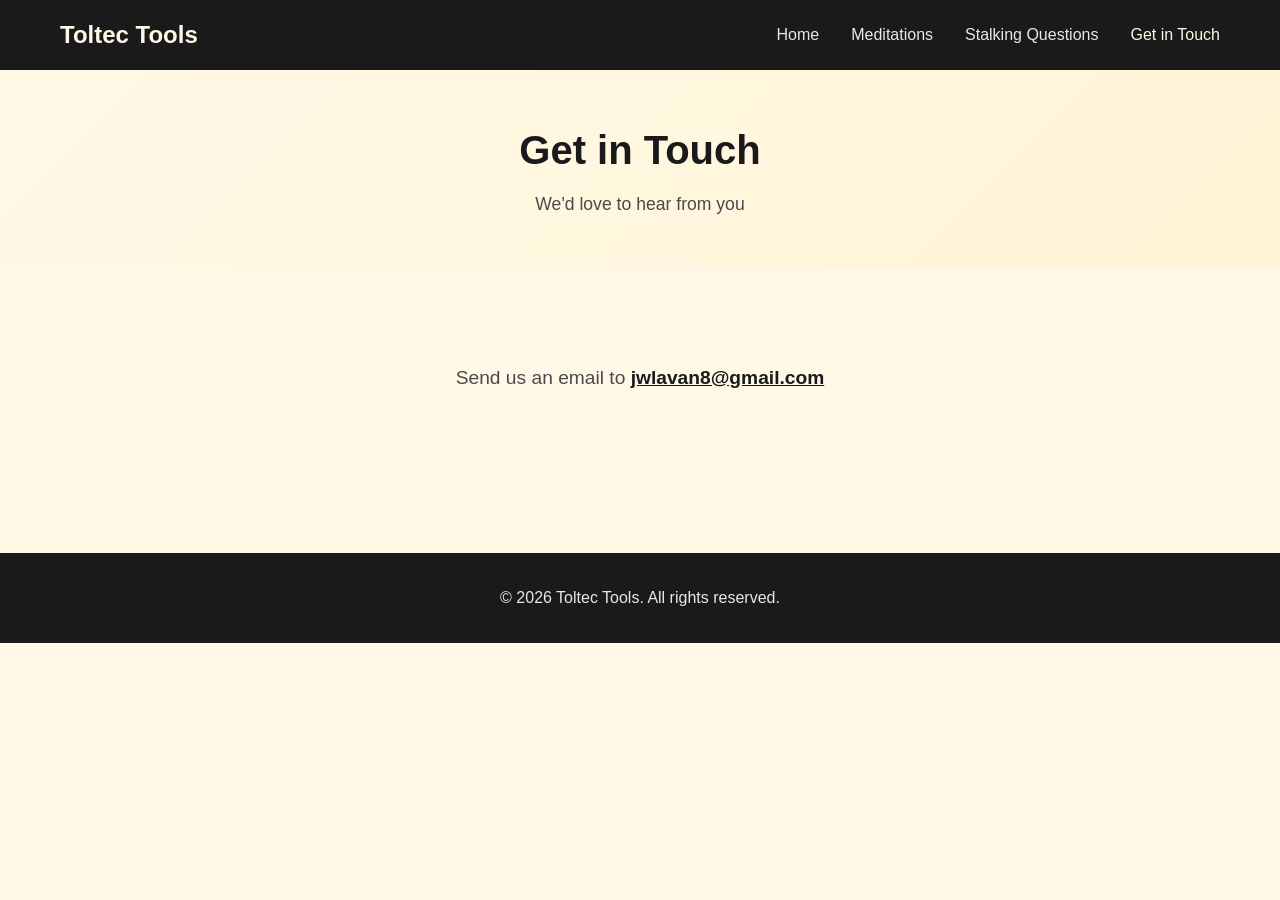
==== contact.html @ ae550037 "Initial website for Toltec Tools. Add multi-page static site with home, meditations, stalking questi" ====
<!DOCTYPE html>
<html lang="en">
<head>
    <meta charset="UTF-8">
    <meta name="viewport" content="width=device-width, initial-scale=1.0">
    <title>Toltec Tools - Get in Touch</title>
    <link rel="stylesheet" href="styles.css">
</head>
<body>
    <header>
        <nav class="navbar">
            <div class="nav-container">
                <h1 class="logo">Toltec Tools</h1>
                <ul class="nav-menu">
                    <li><a href="index.html">Home</a></li>
                    <li><a href="meditations.html">Meditations</a></li>
                    <li><a href="stalking-questions.html">Stalking Questions</a></li>
                    <li><a href="contact.html" class="active">Get in Touch</a></li>
                </ul>
            </div>
        </nav>
    </header>

    <main>
        <section class="page-header">
            <div class="container">
                <h2>Get in Touch</h2>
                <p class="subtitle">We'd love to hear from you</p>
            </div>
        </section>

        <section class="content-section">
            <div class="container">
                <div style="text-align: center; padding: 3rem 0;">
                    <p style="font-size: 1.2rem; color: var(--dark-grey);">Send us an email to <a href="mailto:jwlavan8@gmail.com" style="color: var(--black); font-weight: 600;">jwlavan8@gmail.com</a></p>
                </div>
            </div>
        </section>
    </main>

    <footer>
        <div class="container">
            <p>&copy; 2026 Toltec Tools. All rights reserved.</p>
        </div>
    </footer>

</body>
</html>
---- styles.css ----
/* Reset and Base Styles */
* {
    margin: 0;
    padding: 0;
    box-sizing: border-box;
}

:root {
    --pale-yellow: #FFF8E7;
    --grey: #6B6B6B;
    --dark-grey: #4A4A4A;
    --black: #1A1A1A;
    --light-grey: #E8E8E8;
}

body {
    font-family: -apple-system, BlinkMacSystemFont, 'Segoe UI', Roboto, Oxygen, Ubuntu, Cantarell, sans-serif;
    line-height: 1.6;
    color: var(--black);
    background-color: var(--pale-yellow);
}

.container {
    max-width: 1200px;
    margin: 0 auto;
    padding: 0 20px;
}

/* Navigation */
.navbar {
    background-color: var(--black);
    padding: 1rem 0;
    box-shadow: 0 2px 4px rgba(0, 0, 0, 0.1);
}

.nav-container {
    max-width: 1200px;
    margin: 0 auto;
    padding: 0 20px;
    display: flex;
    justify-content: space-between;
    align-items: center;
}

.logo {
    color: var(--pale-yellow);
    font-size: 1.5rem;
    font-weight: 600;
}

.nav-menu {
    display: flex;
    list-style: none;
    gap: 2rem;
}

.nav-menu a {
    color: var(--light-grey);
    text-decoration: none;
    font-weight: 500;
    transition: color 0.3s ease;
    padding: 0.5rem 0;
}

.nav-menu a:hover,
.nav-menu a.active {
    color: var(--pale-yellow);
}

/* Hero Section */
.hero {
    background: linear-gradient(135deg, var(--pale-yellow) 0%, #FFF5D6 100%);
    padding: 4rem 0;
    text-align: center;
}

.hero h2 {
    font-size: 2.5rem;
    color: var(--black);
    margin-bottom: 1rem;
}

.hero-text {
    font-size: 1.2rem;
    color: var(--dark-grey);
    max-width: 700px;
    margin: 0 auto;
}

/* Page Header */
.page-header {
    background: linear-gradient(135deg, var(--pale-yellow) 0%, #FFF5D6 100%);
    padding: 3rem 0;
    text-align: center;
}

.page-header h2 {
    font-size: 2.5rem;
    color: var(--black);
    margin-bottom: 0.5rem;
}

.subtitle {
    font-size: 1.1rem;
    color: var(--dark-grey);
}

/* Features Section */
.features {
    padding: 4rem 0;
}

.feature-grid {
    display: grid;
    grid-template-columns: repeat(auto-fit, minmax(300px, 1fr));
    gap: 2rem;
    margin-top: 2rem;
}

.feature-card {
    background-color: white;
    padding: 2rem;
    border-radius: 8px;
    box-shadow: 0 2px 8px rgba(0, 0, 0, 0.1);
    transition: transform 0.3s ease, box-shadow 0.3s ease;
}

.feature-card:hover {
    transform: translateY(-5px);
    box-shadow: 0 4px 12px rgba(0, 0, 0, 0.15);
}

.feature-card h3 {
    color: var(--black);
    font-size: 1.5rem;
    margin-bottom: 1rem;
}

.feature-card p {
    color: var(--dark-grey);
    margin-bottom: 1.5rem;
}

/* Buttons */
.btn {
    display: inline-block;
    background-color: var(--black);
    color: var(--pale-yellow);
    padding: 0.75rem 1.5rem;
    text-decoration: none;
    border-radius: 4px;
    font-weight: 500;
    transition: background-color 0.3s ease, transform 0.2s ease;
    border: none;
    cursor: pointer;
    font-size: 1rem;
}

.btn:hover {
    background-color: var(--dark-grey);
    transform: translateY(-2px);
}

.btn-submit {
    width: 100%;
    padding: 1rem;
    font-size: 1.1rem;
}

/* About Section */
.about {
    padding: 4rem 0;
    background-color: white;
}

.about h2 {
    font-size: 2rem;
    color: var(--black);
    margin-bottom: 1.5rem;
    text-align: center;
}

.about p {
    color: var(--dark-grey);
    font-size: 1.1rem;
    max-width: 800px;
    margin: 0 auto;
    text-align: center;
}

/* Content Section */
.content-section {
    padding: 3rem 0;
}

/* Meditations Page */
.meditation-list {
    display: grid;
    gap: 2rem;
}

.meditation-item {
    background-color: white;
    padding: 2rem;
    border-radius: 8px;
    box-shadow: 0 2px 8px rgba(0, 0, 0, 0.1);
    border-left: 4px solid var(--black);
}

.meditation-item h3 {
    color: var(--black);
    font-size: 1.5rem;
    margin-bottom: 1rem;
}

.meditation-item p {
    color: var(--dark-grey);
    margin-bottom: 1rem;
}

.meditation-item ul {
    margin-left: 1.5rem;
    color: var(--dark-grey);
}

.meditation-item li {
    margin-bottom: 0.5rem;
}

/* Stalking Questions Page */
.questions-intro {
    background-color: white;
    padding: 2rem;
    border-radius: 8px;
    margin-bottom: 2rem;
    box-shadow: 0 2px 8px rgba(0, 0, 0, 0.1);
}

.questions-intro p {
    color: var(--dark-grey);
    font-size: 1.1rem;
    line-height: 1.8;
}

.questions-list {
    display: grid;
    gap: 2rem;
}

.question-category {
    background-color: white;
    padding: 2rem;
    border-radius: 8px;
    box-shadow: 0 2px 8px rgba(0, 0, 0, 0.1);
    border-left: 4px solid var(--grey);
}

.question-category h3 {
    color: var(--black);
    font-size: 1.5rem;
    margin-bottom: 1.5rem;
}

.question-items {
    list-style: none;
    margin-left: 0;
}

.question-items li {
    color: var(--dark-grey);
    margin-bottom: 1rem;
    padding-left: 1.5rem;
    position: relative;
    font-size: 1.05rem;
    line-height: 1.6;
}

.question-items li::before {
    content: "•";
    color: var(--black);
    font-weight: bold;
    position: absolute;
    left: 0;
}

.practice-note {
    background-color: var(--light-grey);
    padding: 2rem;
    border-radius: 8px;
    margin-top: 3rem;
    border: 2px solid var(--grey);
}

.practice-note h3 {
    color: var(--black);
    font-size: 1.3rem;
    margin-bottom: 1rem;
}

.practice-note p {
    color: var(--dark-grey);
    line-height: 1.8;
}

/* Contact Page */
.contact-content {
    display: grid;
    grid-template-columns: 1fr 1fr;
    gap: 3rem;
    margin-top: 2rem;
}

.contact-info {
    background-color: white;
    padding: 2rem;
    border-radius: 8px;
    box-shadow: 0 2px 8px rgba(0, 0, 0, 0.1);
}

.contact-info h3 {
    color: var(--black);
    font-size: 1.5rem;
    margin-bottom: 1rem;
}

.contact-info > p {
    color: var(--dark-grey);
    margin-bottom: 2rem;
    line-height: 1.8;
}

.contact-details {
    display: flex;
    flex-direction: column;
    gap: 1.5rem;
}

.contact-item h4 {
    color: var(--black);
    font-size: 1.1rem;
    margin-bottom: 0.5rem;
}

.contact-item p {
    color: var(--dark-grey);
}

.contact-form-container {
    background-color: white;
    padding: 2rem;
    border-radius: 8px;
    box-shadow: 0 2px 8px rgba(0, 0, 0, 0.1);
}

.contact-form-container h3 {
    color: var(--black);
    font-size: 1.5rem;
    margin-bottom: 1.5rem;
}

.form-group {
    margin-bottom: 1.5rem;
}

.form-group label {
    display: block;
    color: var(--black);
    font-weight: 500;
    margin-bottom: 0.5rem;
}

.form-group input,
.form-group textarea {
    width: 100%;
    padding: 0.75rem;
    border: 2px solid var(--light-grey);
    border-radius: 4px;
    font-size: 1rem;
    font-family: inherit;
    transition: border-color 0.3s ease;
}

.form-group input:focus,
.form-group textarea:focus {
    outline: none;
    border-color: var(--black);
}

.form-group textarea {
    resize: vertical;
}

/* Footer */
footer {
    background-color: var(--black);
    color: var(--light-grey);
    padding: 2rem 0;
    text-align: center;
    margin-top: 4rem;
}

footer p {
    color: var(--light-grey);
}

/* Stalking Questions - Section Selector */
.section-selector-container {
    background-color: white;
    padding: 2rem;
    border-radius: 8px;
    box-shadow: 0 2px 8px rgba(0, 0, 0, 0.1);
    margin-bottom: 2rem;
}

.section-select {
    width: 100%;
    padding: 0.75rem;
    border: 2px solid var(--light-grey);
    border-radius: 4px;
    font-size: 1rem;
    font-family: inherit;
    background-color: white;
    color: var(--black);
    cursor: pointer;
    transition: border-color 0.3s ease;
}

.section-select:focus {
    outline: none;
    border-color: var(--black);
}

.question-display {
    margin-top: 2rem;
}

.random-question-box {
    background-color: var(--pale-yellow);
    padding: 2rem;
    border-radius: 8px;
    border-left: 4px solid var(--black);
    margin-top: 1rem;
    min-height: 100px;
    display: flex;
    align-items: center;
}

.random-question {
    font-size: 1.2rem;
    color: var(--black);
    line-height: 1.8;
    margin: 0;
    font-weight: 500;
}

/* Responsive Design */
@media (max-width: 768px) {
    .nav-container {
        flex-direction: column;
        gap: 1rem;
    }

    .nav-menu {
        flex-direction: column;
        gap: 1rem;
        text-align: center;
    }

    .hero h2,
    .page-header h2 {
        font-size: 2rem;
    }

    .hero-text {
        font-size: 1rem;
    }

    .feature-grid {
        grid-template-columns: 1fr;
    }

    .contact-content {
        grid-template-columns: 1fr;
    }
}
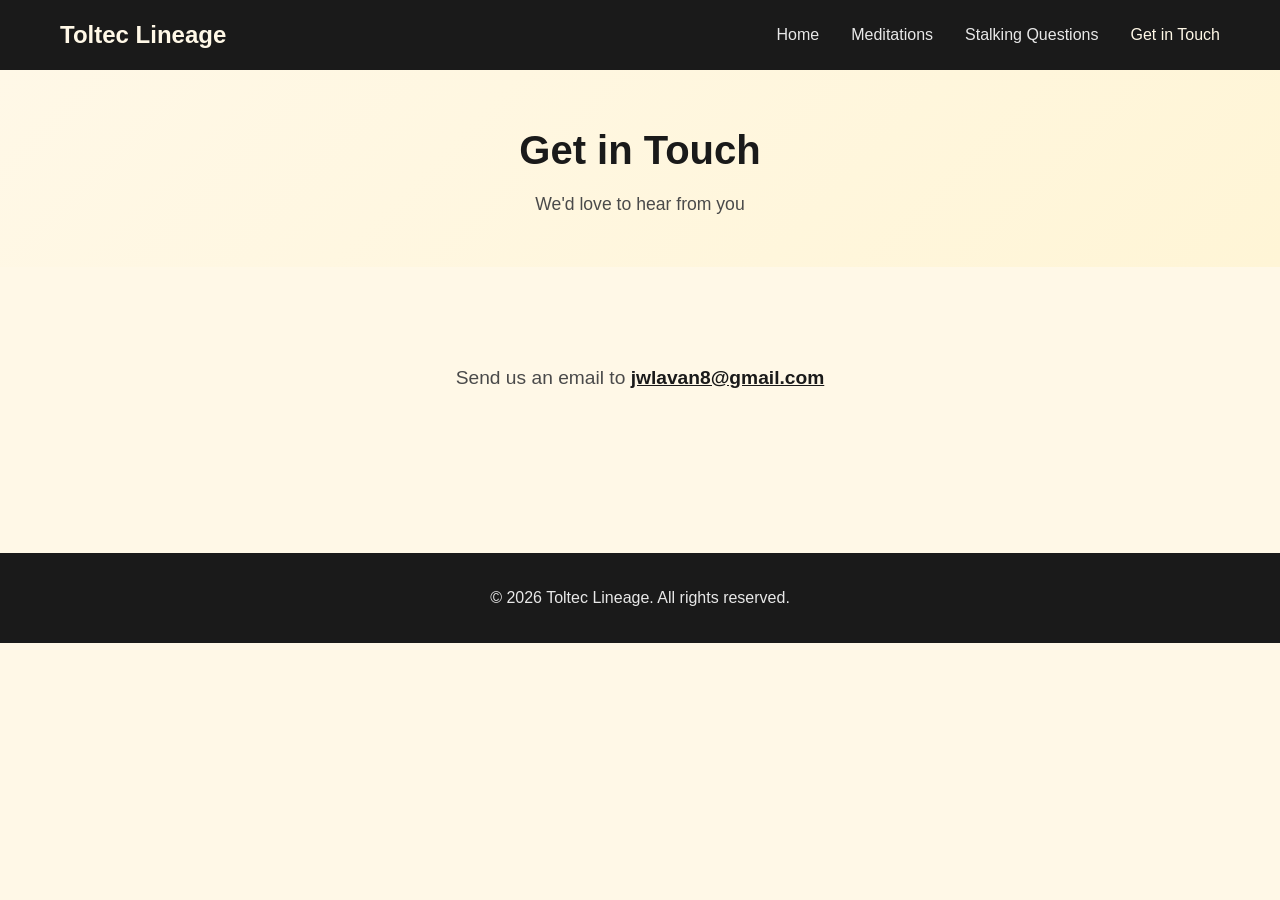
==== commit 1e1dbaa6: "h h" ====
--- a/contact.html
+++ b/contact.html
@@ -3,14 +3,14 @@
 <head>
     <meta charset="UTF-8">
     <meta name="viewport" content="width=device-width, initial-scale=1.0">
-    <title>Toltec Tools - Get in Touch</title>
+    <title>Toltec Lineage - Get in Touch</title>
     <link rel="stylesheet" href="styles.css">
 </head>
 <body>
     <header>
         <nav class="navbar">
             <div class="nav-container">
-                <h1 class="logo">Toltec Tools</h1>
+                <h1 class="logo">Toltec Lineage</h1>
                 <ul class="nav-menu">
                     <li><a href="index.html">Home</a></li>
                     <li><a href="meditations.html">Meditations</a></li>
@@ -40,7 +40,7 @@
 
     <footer>
         <div class="container">
-            <p>&copy; 2026 Toltec Tools. All rights reserved.</p>
+            <p>&copy; 2026 Toltec Lineage. All rights reserved.</p>
         </div>
     </footer>
 
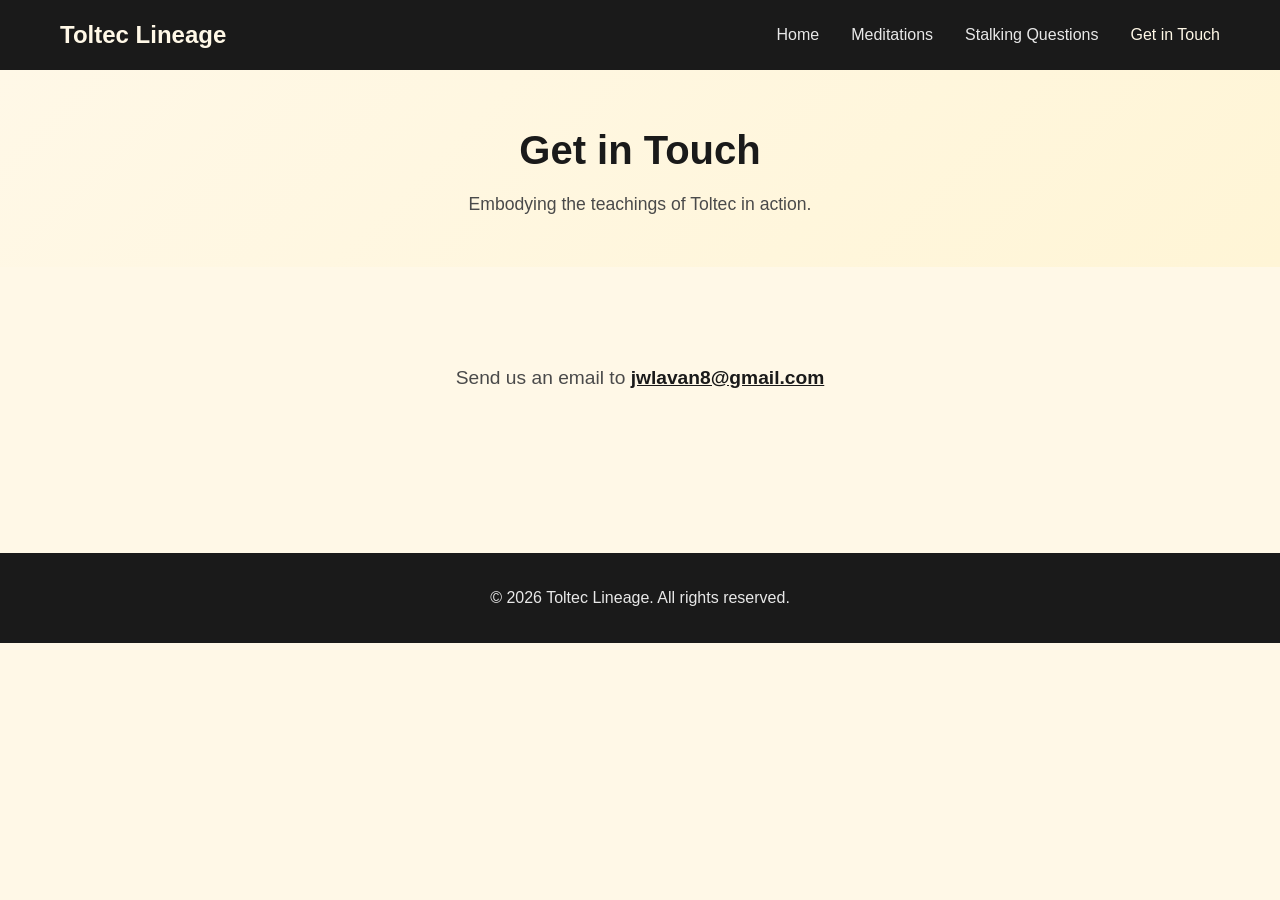
==== commit 276d87cb: "Align site tagline and subtitles with Toltec Lineage messaging. Update hero, About, and inner-page s" ====
--- a/contact.html
+++ b/contact.html
@@ -25,7 +25,7 @@
         <section class="page-header">
             <div class="container">
                 <h2>Get in Touch</h2>
-                <p class="subtitle">We'd love to hear from you</p>
+                <p class="subtitle">Embodying the teachings of Toltec in action.</p>
             </div>
         </section>
 
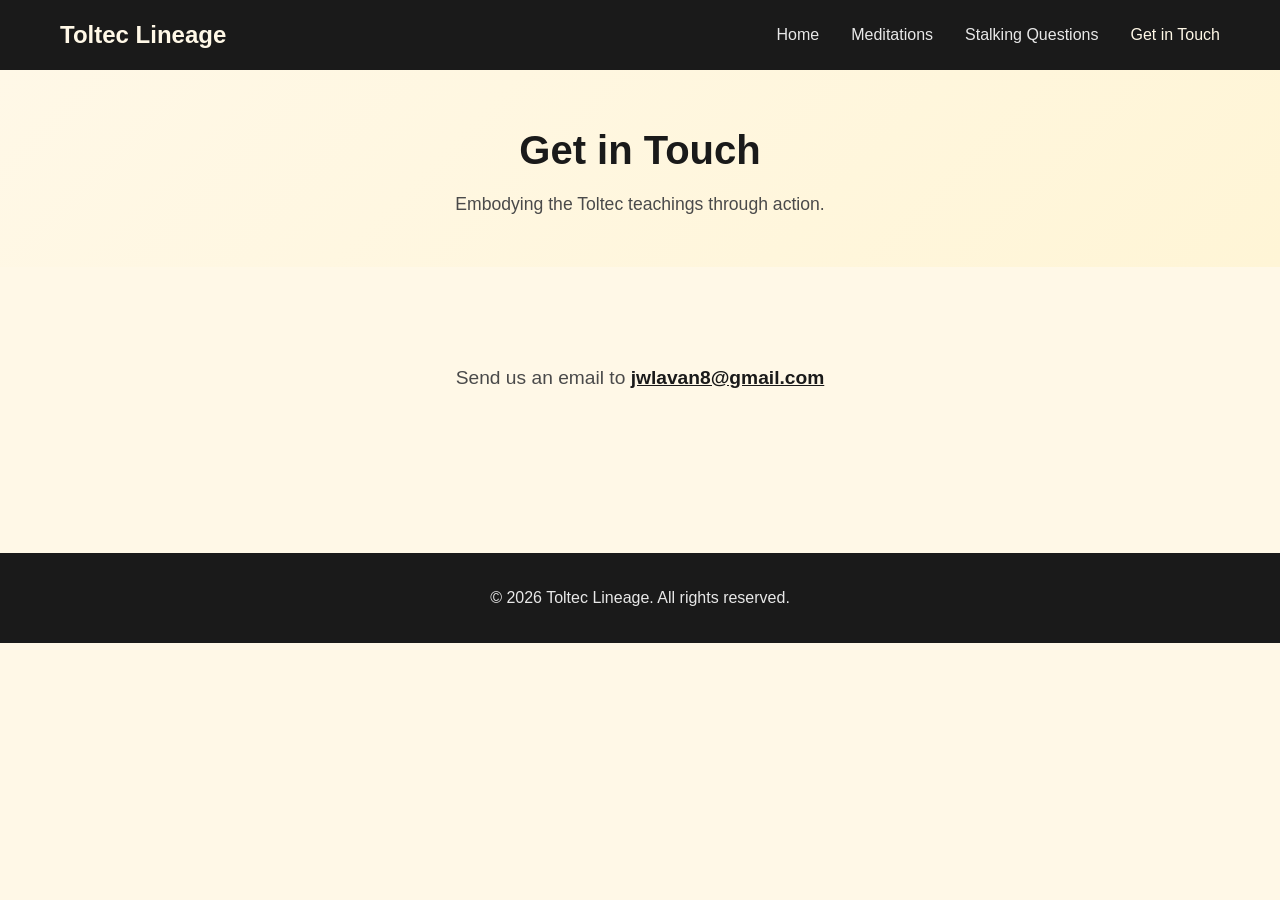
==== commit 3b7a0fc8: "4 changed files" ====
--- a/contact.html
+++ b/contact.html
@@ -25,7 +25,7 @@
         <section class="page-header">
             <div class="container">
                 <h2>Get in Touch</h2>
-                <p class="subtitle">Embodying the teachings of Toltec in action.</p>
+                <p class="subtitle">Embodying the Toltec teachings through action.</p>
             </div>
         </section>
 
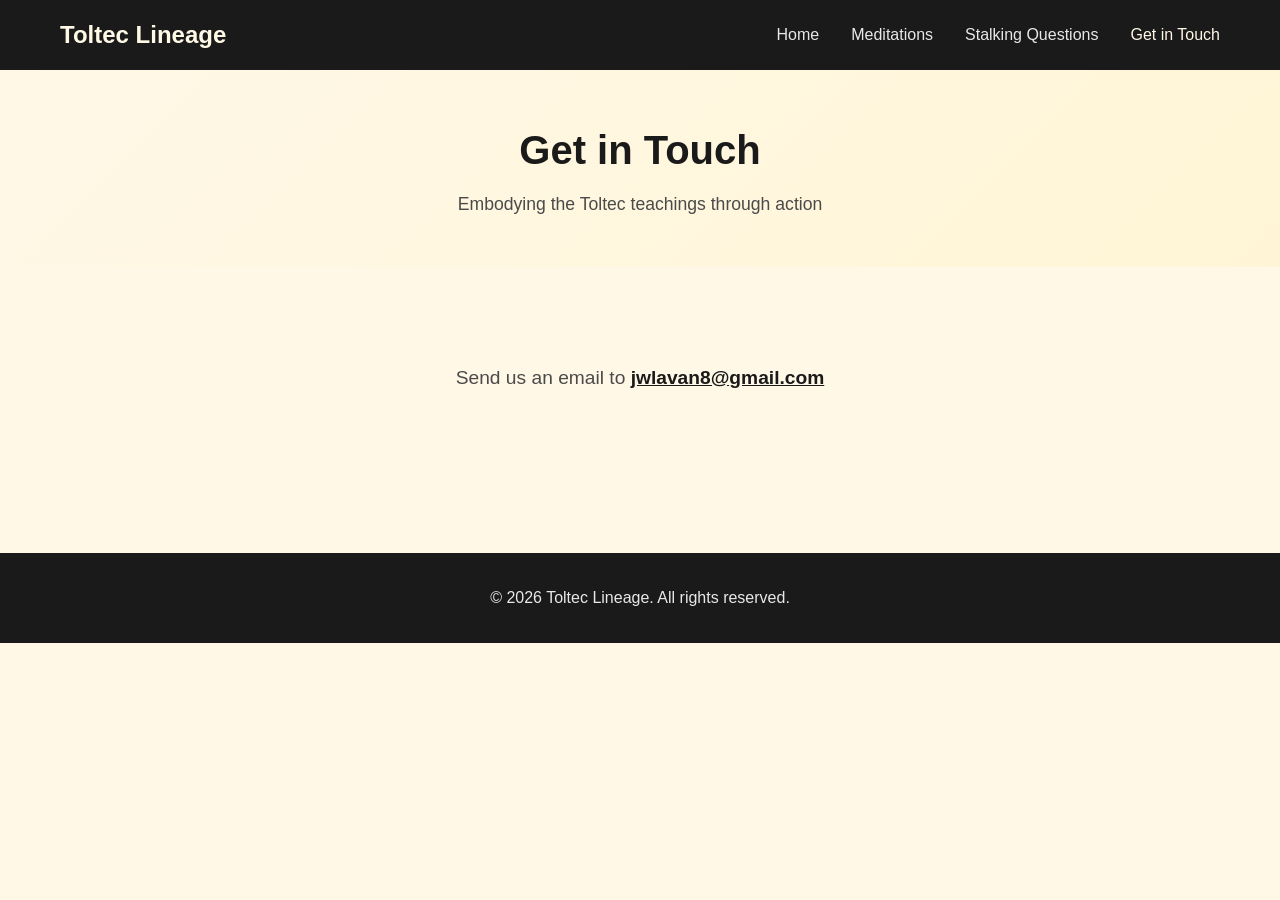
==== commit a2fc5792: "index.html" ====
--- a/contact.html
+++ b/contact.html
@@ -25,7 +25,7 @@
         <section class="page-header">
             <div class="container">
                 <h2>Get in Touch</h2>
-                <p class="subtitle">Embodying the Toltec teachings through action.</p>
+                <p class="subtitle">Embodying the Toltec teachings through action</p>
             </div>
         </section>
 
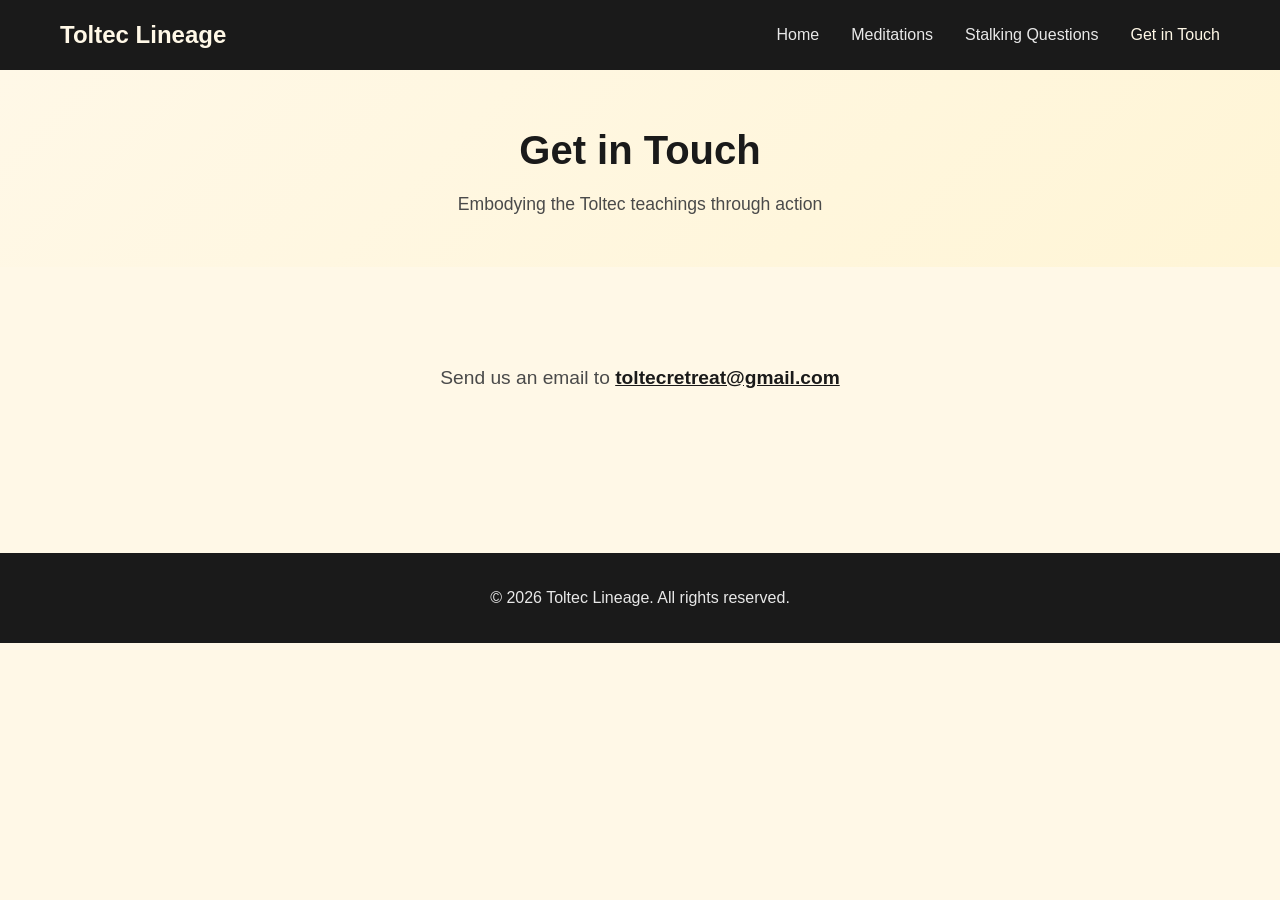
==== commit 3b0fa5f8: "Update contact.html" ====
--- a/contact.html
+++ b/contact.html
@@ -32,7 +32,7 @@
         <section class="content-section">
             <div class="container">
                 <div style="text-align: center; padding: 3rem 0;">
-                    <p style="font-size: 1.2rem; color: var(--dark-grey);">Send us an email to <a href="mailto:jwlavan8@gmail.com" style="color: var(--black); font-weight: 600;">jwlavan8@gmail.com</a></p>
+                    <p style="font-size: 1.2rem; color: var(--dark-grey);">Send us an email to <a href="mailto:toltecretreat@gmail.com" style="color: var(--black); font-weight: 600;">toltecretreat@gmail.com</a></p>
                 </div>
             </div>
         </section>
